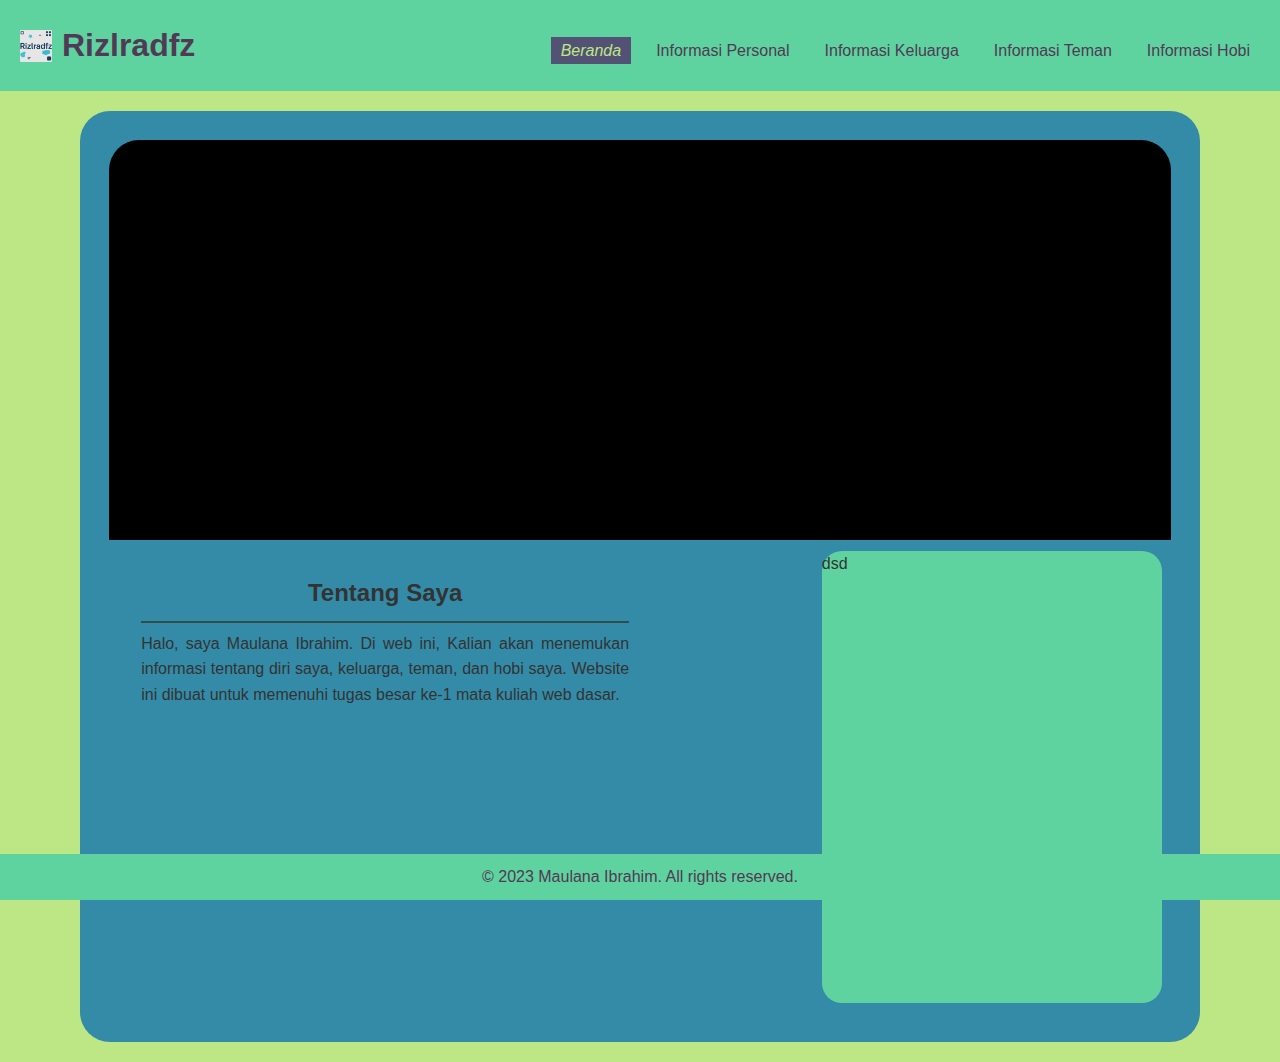
==== index.html @ 61244193 "Add favicon and update header styles across multiple HTML files; enhance CSS specificity for image s" ====
<!DOCTYPE html>
<html lang="id">

<head>
    <meta charset="UTF-8">
    <meta name="viewport" content="width=device-width, initial-scale=1.0">
    <link rel="shortcut icon" href="favicon.png" type="image/png">
    <title>Beranda - Profil Saya</title>
    <link rel="stylesheet" href="./style/main.css">
    <style>
        .photo-profile {
            background-color: #5fd39f;
            width: calc(340px *1);
            height: calc(340px + 7em);
            margin: 1vh;
            border-radius: 20px;
        }

        .bagian-teks {
            display: flex;
            flex-direction: column;
            align-items: center;
            flex-wrap: nowrap;
            /* margin: 0 auto; */
            padding-left: 2em;
            padding-top: 2em;
        }

        .imagefavorite {
            background-color: black;
            height: 400px;
            border-top-left-radius: 30px;
            border-top-right-radius: 30px;
        }

        hr {
            width: 100%;
            height: 2px;
            background-color: darkslategrey;
            border: none;
            margin-top: 0.5em;
            margin-bottom: 0.5em;
        }
    </style>
</head>

<body>
    <header>
        <table class="navbar-kontainer">
            <tr>
                <td>
                    <h1 style="display: flex;
                        align-items: center;
                        flex-direction: row;
                        flex-wrap: nowrap;
                        justify-content: center;">
                        <img src="favicon.png" alt="Favicon"
                            style="width: 32px; height: 32px; margin-right: 10px;">Rizlradfz
                    </h1>
                </td>
                <td>
                    <nav>
                        <ul>
                            <li><a class="active" href="index.html">Beranda</a></li>
                            <li><a href="personal.html">Informasi Personal</a></li>
                            <li><a href="keluarga.html">Informasi Keluarga</a></li>
                            <li><a href="teman.html">Informasi Teman</a></li>
                            <li><a href="hobi.html">Informasi Hobi</a></li>
                        </ul>
                    </nav>
                </td>
            </tr>
        </table>
    </header>

    <main>
        <section class="mainsection-kontainer">
            <table class="table-layout">
                <tbody>
                    <tr>
                        <td colspan="3">
                            <div class="imagefavorite"></div>
                        </td>
                    </tr>
                    <tr>
                        <td class="bagian-teks">
                            <h2>Tentang Saya</h2>
                            <hr>
                            <p>Halo, saya Maulana Ibrahim. Di web ini, Kalian akan menemukan informasi tentang diri
                                saya, keluarga, teman,
                                dan hobi saya. Website ini dibuat untuk memenuhi tugas besar ke-1 mata kuliah web dasar.
                            </p>
                        </td>
                        <td style="width: 17%;"></td>
                        <td>
                            <div class="photo-profile">dsd</div>
                        </td>
                    </tr>
                </tbody>
            </table>
        </section>
    </main>

    <footer>
        <p>&copy; 2023 Maulana Ibrahim. All rights reserved.</p>
    </footer>
</body>

</html>
---- style/main.css ----
/* Reset dasar */
* {
    margin: 0;
    padding: 0;
    box-sizing: border-box;
}

/* Pengaturan dasar untuk body */
body {
    font-family: 'Segoe UI', Tahoma, Geneva, Verdana, sans-serif;
    background-color: #bce784;
    color: #333;
    line-height: 1.6;
    display: flex;
    flex-direction: column;
    flex-wrap: nowrap;
    justify-content: center;
}

h1 {
    text-align: center;
}

/* Header dan Navigasi */
header {
    background-color: #5fd39f;
    color: #503a55;
    padding: 20px;
    text-align: center;
}

nav ul {
    list-style: none;
    display: flex;
    justify-content: center;
    gap: 15px;
    margin-top: 10px;
}

nav ul li a {
    color: #503a55;
    text-decoration: none;
    padding: 5px 10px;
    transition: background-color 0.3s;
}

.active {
    background-color: #535275;
    color: #bce784;
    /* // create font to underline style */
    font-style: oblique;
}

nav ul li a:hover {
    border-radius: 15px;
    background-color: #535275;
    color: #5fd39f;
}

/* Main Content */
main {
    padding: 20px;
}

.mainsection-kontainer, .container {
    background-color: #348ba8;
    border-radius: 30px;
    padding: 1.7em;
    width: 70em;
    margin: 0 auto;
    /* padding: 1vh; */
}

/* Footer */
footer {
    background-color: #5fd39f;
    color: #503a55;
    text-align: center;
    padding: 10px;
    position: fixed;
    width: 100%;
    bottom: 0;
    display: grid;
    align-items: center;
    justify-content: center;
    align-content: space-evenly;
}

.navbar-kontainer {
    display: flex;
    flex-direction: column;
}

.navbar-kontainer tr {
    display: flex;
    justify-content: space-between;
    align-items: center;
}

p {
    text-align: justify;
}

hr {
    border-color: hsl(289, 19%, 28%);
}

.flex-container {
    display: flex;
    flex-direction: column;
    flex-wrap: wrap;
    justify-content: flex-start;
    align-items: stretch;
    align-content: stretch;
}

.flex-container .row
{
    display: flex;
    flex-direction: row;
    flex-wrap: wrap;
    justify-content: center;
    align-items: stretch;
    align-content: stretch;
    margin-bottom: 1em;
    gap: 2em;

}
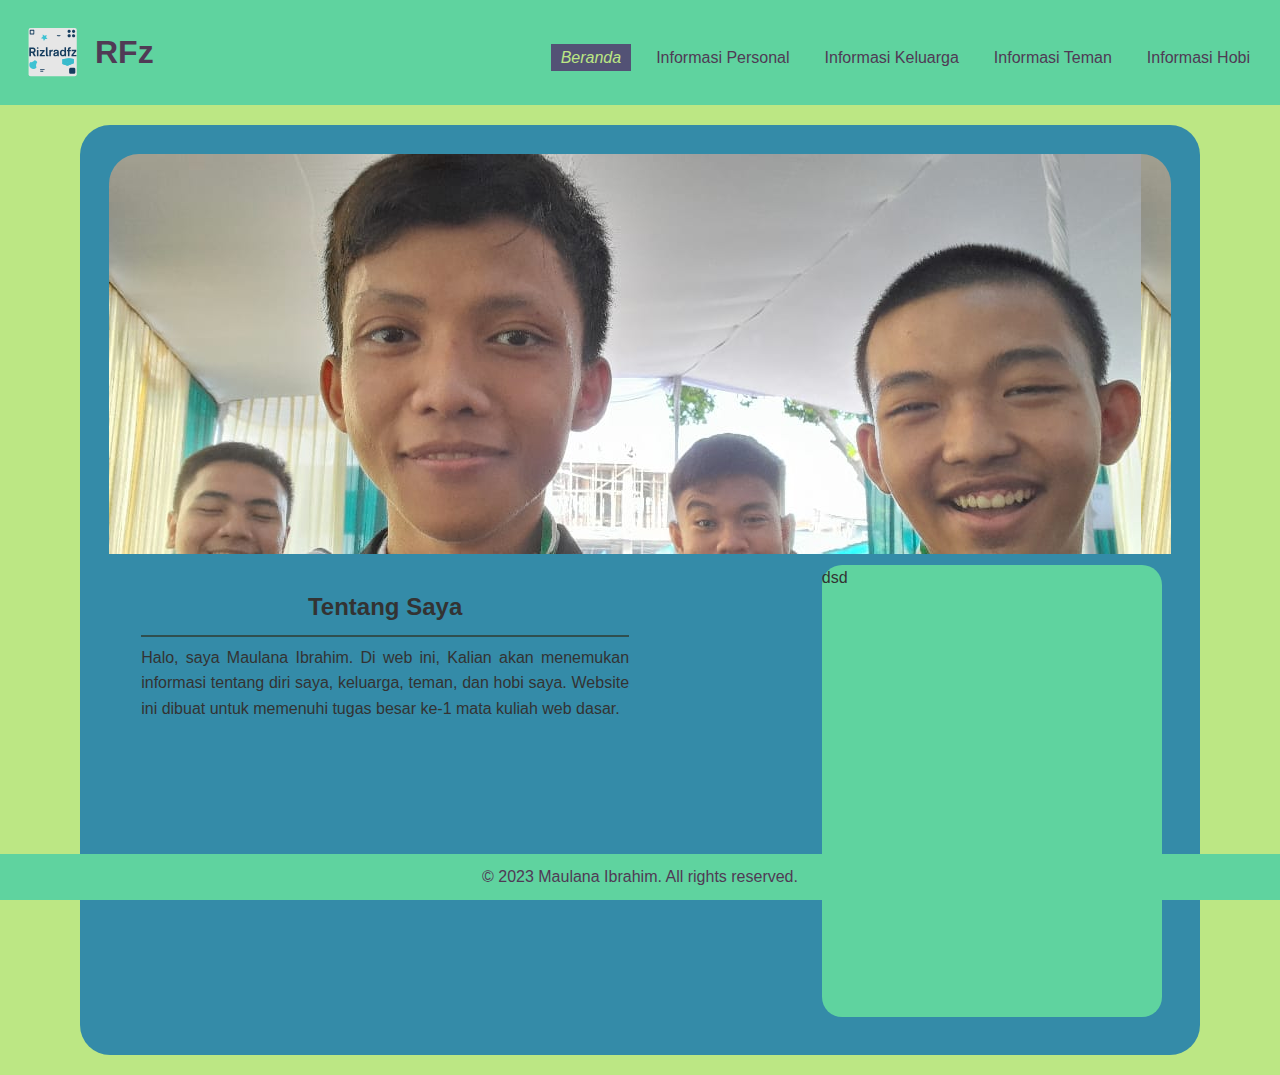
==== commit 7ac20d8d: "update 1" ====
--- a/index.html
+++ b/index.html
@@ -27,7 +27,8 @@
         }
 
         .imagefavorite {
-            background-color: black;
+            /* background-color: black; */
+            background-image: url("./img/fotoperpisahan1.jpeg");
             height: 400px;
             border-top-left-radius: 30px;
             border-top-right-radius: 30px;
@@ -54,8 +55,8 @@
                         flex-direction: row;
                         flex-wrap: nowrap;
                         justify-content: center;">
-                        <img src="favicon.png" alt="Favicon"
-                            style="width: 32px; height: 32px; margin-right: 10px;">Rizlradfz
+                        <img src="favicon.svg" alt="Favicon"
+                            style="width: 65px; height: 65px; margin-right: 10px;">RFz
                     </h1>
                 </td>
                 <td>
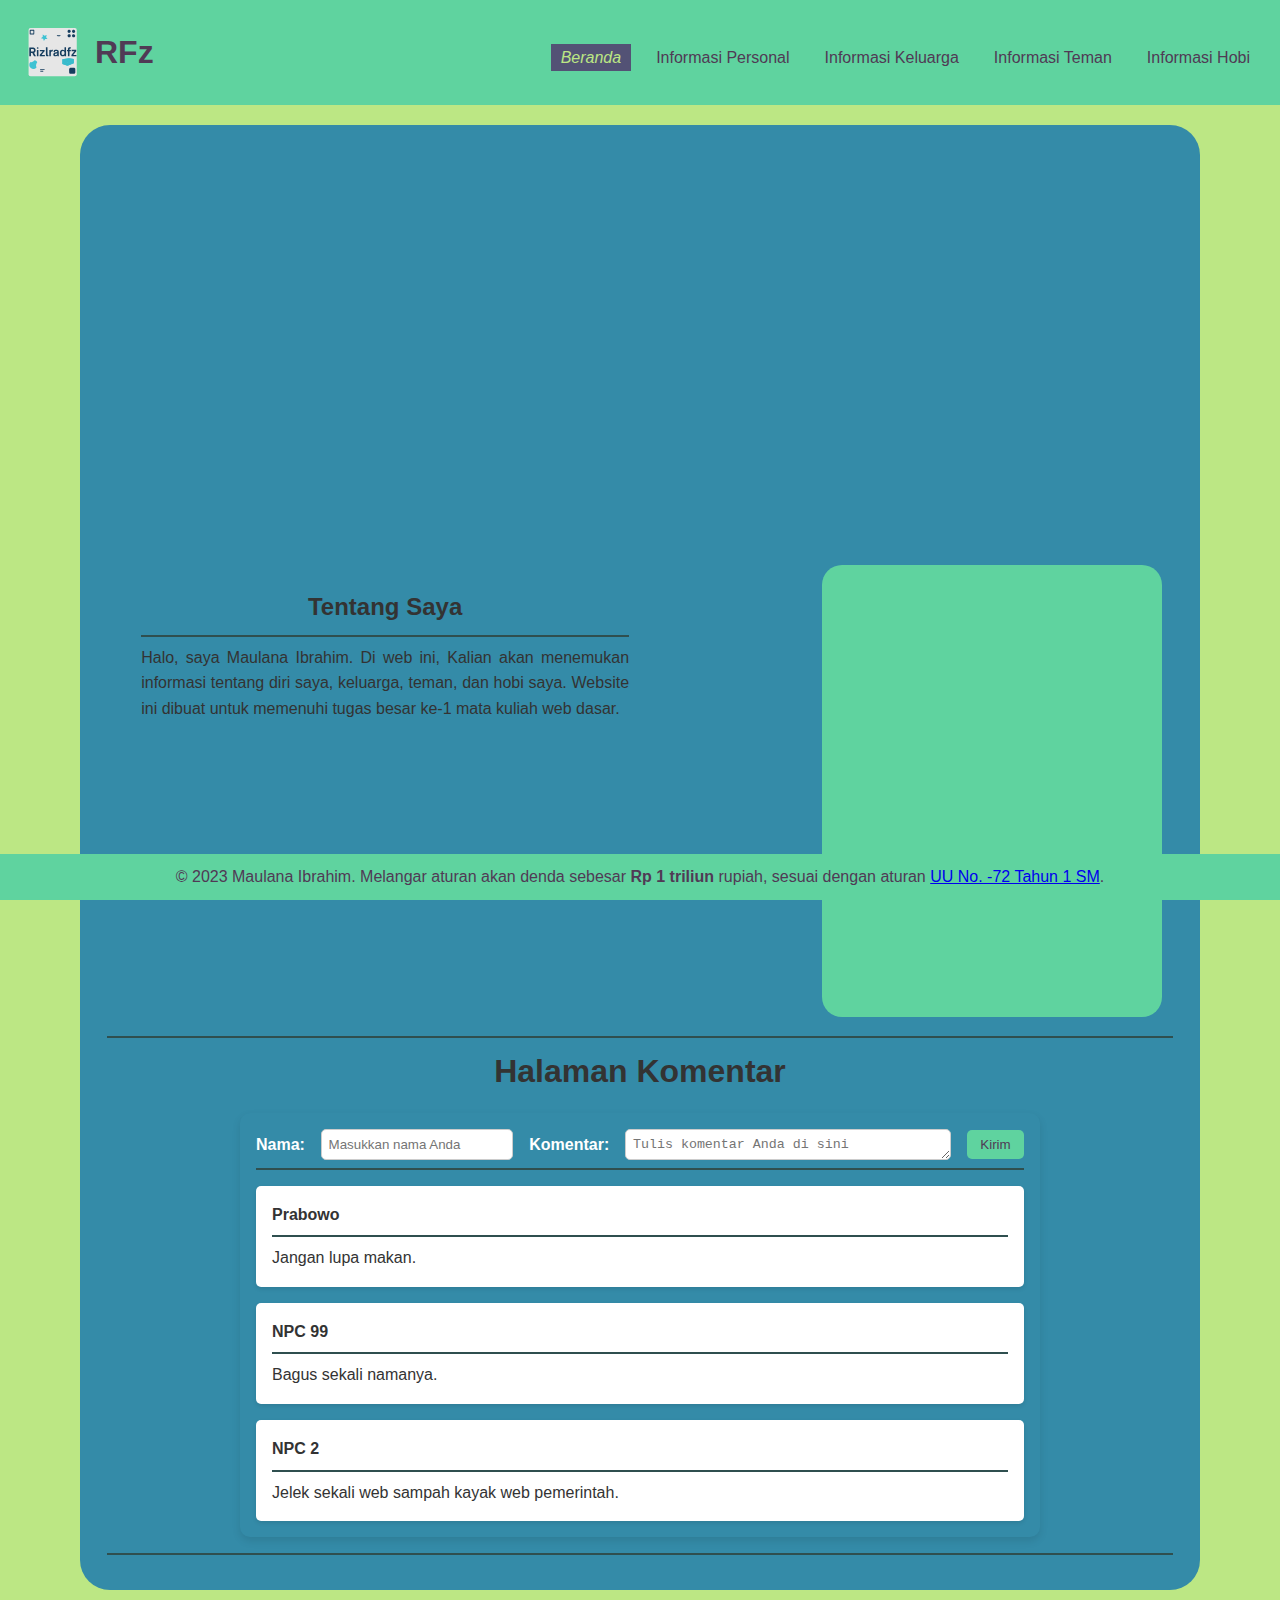
==== commit 7465ae24: "update 2" ====
--- a/index.html
+++ b/index.html
@@ -14,6 +14,21 @@
             height: calc(340px + 7em);
             margin: 1vh;
             border-radius: 20px;
+            /* Added properties for animated background */
+            background-size: cover;
+            background-position: center;
+            /* background-image: url("./img/fotopinjol.jpeg"); */
+            animation: changePhotoProfile 28s infinite;
+        }
+
+        @keyframes changePhotoProfile {
+            0%, 14% { background-image: url("./img/fotopinjol.jpeg"); }
+            15%, 28% { background-image: url("./img/fotorois.jpeg"); }
+            29%, 42% { background-image: url("./img/pnj-1.jpeg"); }
+            43%, 56% { background-image: url("./img/fotohabibmamri.jpeg"); }
+            57%, 70% { background-image: url("./img/fotoraihanahmad.png"); }
+            71%, 84% { background-image: url("./img/fotogj.jpeg"); }
+            85%, 100% { background-image: url("./img/fotoanomalirindam2.jpeg"); }
         }
 
         .bagian-teks {
@@ -28,10 +43,27 @@
 
         .imagefavorite {
             /* background-color: black; */
-            background-image: url("./img/fotoperpisahan1.jpeg");
+            background-size: cover;
+            background-position: center;
+            /* background-image: url("./img/fotoperpisahan1.jpeg"); */
             height: 400px;
             border-top-left-radius: 30px;
             border-top-right-radius: 30px;
+            /* Updated animation duration for slower transitions */
+            animation: changeImage 28s infinite;
+            background-repeat: no-repeat;
+        }
+
+        @keyframes changeImage {
+            0%, 11% { background-image: url("./img/fotoperpisahan1.jpeg"); }
+            12%, 22% { background-image: url("./img/fotopnj.jpeg"); }
+            23%, 33% { background-image: url("./img/fotobelajarpai.jpeg"); }
+            34%, 44% { background-image: url("./img/fotodijogja.jpeg"); }
+            45%, 55% { background-image: url("./img/fotomiayam.png"); }
+            56%, 66% { background-image: url("./img/fotopersonal-1.jpeg"); }
+            67%, 77% { background-image: url("./img/fotoketoprak.jpeg"); }
+            78%, 88% { background-image: url("./img/fotosebelumwabah.jpeg"); }
+            89%, 100% { background-image: url("./img/fotodigunungnaikjeep.jpeg"); }
         }
 
         hr {
@@ -50,13 +82,8 @@
         <table class="navbar-kontainer">
             <tr>
                 <td>
-                    <h1 style="display: flex;
-                        align-items: center;
-                        flex-direction: row;
-                        flex-wrap: nowrap;
-                        justify-content: center;">
-                        <img src="favicon.svg" alt="Favicon"
-                            style="width: 65px; height: 65px; margin-right: 10px;">RFz
+                    <h1 class="header-title">
+                        <img src="favicon.svg" alt="Favicon" class="header-img">RFz
                     </h1>
                 </td>
                 <td>
@@ -92,18 +119,51 @@
                                 dan hobi saya. Website ini dibuat untuk memenuhi tugas besar ke-1 mata kuliah web dasar.
                             </p>
                         </td>
-                        <td style="width: 17%;"></td>
+                        <td class="spacer-td"></td>
                         <td>
-                            <div class="photo-profile">dsd</div>
+                            <div class="photo-profile"></div>
                         </td>
                     </tr>
                 </tbody>
             </table>
+            <hr>
+            <h1>Halaman Komentar</h1>
+            <!-- Updated .kolomkomentar markup for theme integration and one-line layout -->
+            <div class="kolomkomentar" style="background:#348ba8; padding:1em; border-radius:10px; box-shadow:0 4px 8px rgba(0,0,0,0.1); max-width:800px; margin:1em auto;">
+                <form action="" method="post" style="display:flex; flex-direction:row; align-items:center; gap:1em;">
+                    <label for="name" style="font-weight:bold; color:#fff;">Nama:</label>
+                    <input type="text" id="name" name="name" placeholder="Masukkan nama Anda" required style="padding:0.5em; border:1px solid #ccc; border-radius:5px; flex:1;">
+                    
+                    <label for="comment" style="font-weight:bold; color:#fff;">Komentar:</label>
+                    <textarea id="comment" name="comment" rows="1" placeholder="Tulis komentar Anda di sini" required style="padding:0.5em; border:1px solid #ccc; border-radius:5px; flex:3;"></textarea>
+                    
+                    <input type="submit" value="Kirim" style="padding:0.5em 1em; background:#5fd39f; color:#503a55; border:none; border-radius:5px; cursor:pointer; transition:background 0.3s;" onmouseover="this.style.background='#53b98c'" onmouseout="this.style.background='#5fd39f'">
+                </form>
+                <hr>
+                <div class="listkomentar">
+                    <div class="komentar">
+                        <p><strong>Prabowo</strong></p>
+                        <hr>
+                        <p>Jangan lupa makan.</p>
+                    </div>
+                    <div class="komentar">
+                        <p><strong>NPC 99</strong></p>
+                        <hr>
+                        <p>Bagus sekali namanya.</p>
+                    </div>
+                    <div class="komentar">
+                        <p><strong>NPC 2</strong></p>
+                        <hr>
+                        <p>Jelek sekali web sampah kayak web pemerintah.</p>
+                    </div>
+                </div>
+            </div>
+            <hr>
         </section>
     </main>
 
     <footer>
-        <p>&copy; 2023 Maulana Ibrahim. All rights reserved.</p>
+        <p>&copy; 2023 Maulana Ibrahim. Melangar aturan akan denda sebesar <strong>Rp 1 triliun </strong> rupiah, sesuai dengan aturan <a href="#">UU No. -72 Tahun 1 SM</a>.</p>
     </footer>
 </body>
 
--- a/style/main.css
+++ b/style/main.css
@@ -124,5 +124,37 @@
     align-content: stretch;
     margin-bottom: 1em;
     gap: 2em;
+}
 
+.header-title {
+    display: flex;
+    align-items: center;
+    flex-direction: row;
+    flex-wrap: nowrap;
+    justify-content: center;
+}
+
+.header-img {
+    width: 65px;
+    height: 65px;
+    margin-right: 10px;
+}
+
+.spacer-td {
+    width: 17%;
+}
+
+/* Styling for listkomentar and individual komentar blocks */
+.listkomentar {
+    margin-top: 1em;
+    display: flex;
+    flex-direction: column;
+    gap: 1em;
+}
+
+.komentar {
+    background-color: #fff;
+    padding: 1em;
+    border-radius: 5px;
+    box-shadow: 0 2px 4px rgba(0,0,0,0.1);
 }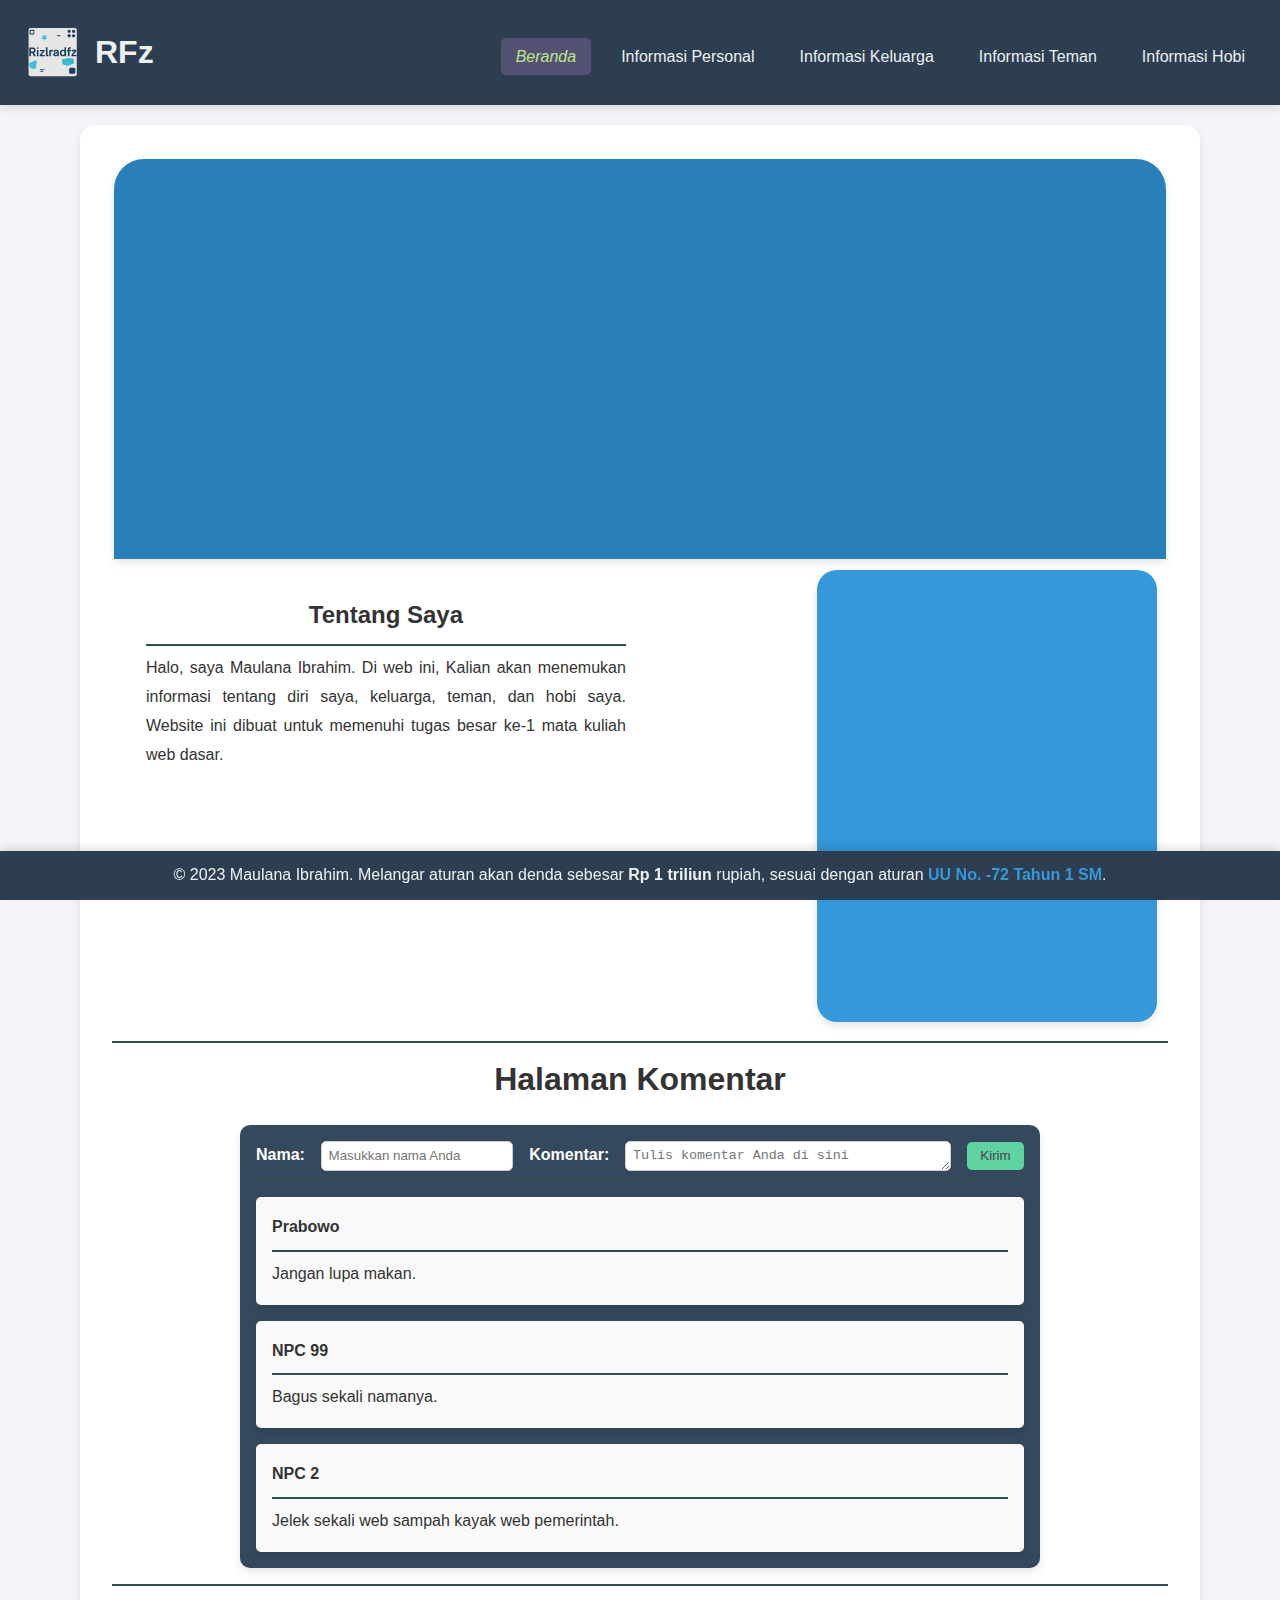
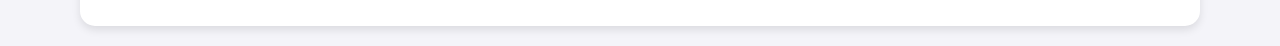
==== commit 442896ea: "Mengganti tema website agar lebih moderen. Fixes #6" ====
--- a/index.html
+++ b/index.html
@@ -8,8 +8,31 @@
     <title>Beranda - Profil Saya</title>
     <link rel="stylesheet" href="./style/main.css">
     <style>
+        body {
+            background-color: #f4f4f9;
+            color: #333;
+        }
+
+        header {
+            background-color: #2c3e50;
+            color: #ecf0f1;
+        }
+
+        nav ul li a {
+            color: #ecf0f1;
+        }
+
+        nav ul li a:hover {
+            background-color: #34495e;
+        }
+
+        .mainsection-kontainer {
+            background-color: #ffffff;
+            box-shadow: 0 4px 8px rgba(0, 0, 0, 0.1);
+        }
+
         .photo-profile {
-            background-color: #5fd39f;
+            background-color: #3498db;
             width: calc(340px *1);
             height: calc(340px + 7em);
             margin: 1vh;
@@ -42,7 +65,7 @@
         }
 
         .imagefavorite {
-            /* background-color: black; */
+            background-color: #2980b9;
             background-size: cover;
             background-position: center;
             /* background-image: url("./img/fotoperpisahan1.jpeg"); */
@@ -73,6 +96,20 @@
             border: none;
             margin-top: 0.5em;
             margin-bottom: 0.5em;
+        }
+
+        .kolomkomentar {
+            background-color: #ffffff;
+            box-shadow: 0 4px 8px rgba(0, 0, 0, 0.1);
+        }
+
+        .listkomentar .komentar {
+            background-color: #f9f9f9;
+        }
+
+        footer {
+            background-color: #2c3e50;
+            color: #ecf0f1;
         }
     </style>
 </head>
@@ -129,7 +166,7 @@
             <hr>
             <h1>Halaman Komentar</h1>
             <!-- Updated .kolomkomentar markup for theme integration and one-line layout -->
-            <div class="kolomkomentar" style="background:#348ba8; padding:1em; border-radius:10px; box-shadow:0 4px 8px rgba(0,0,0,0.1); max-width:800px; margin:1em auto;">
+            <div class="kolomkomentar" style="background:#34495e; padding:1em; border-radius:10px; box-shadow:0 4px 8px rgba(0,0,0,0.1); max-width:800px; margin:1em auto;">
                 <form action="" method="post" style="display:flex; flex-direction:row; align-items:center; gap:1em;">
                     <label for="name" style="font-weight:bold; color:#fff;">Nama:</label>
                     <input type="text" id="name" name="name" placeholder="Masukkan nama Anda" required style="padding:0.5em; border:1px solid #ccc; border-radius:5px; flex:1;">
@@ -163,7 +200,7 @@
     </main>
 
     <footer>
-        <p>&copy; 2023 Maulana Ibrahim. Melangar aturan akan denda sebesar <strong>Rp 1 triliun </strong> rupiah, sesuai dengan aturan <a href="#">UU No. -72 Tahun 1 SM</a>.</p>
+        <p>&copy; 2023 Maulana Ibrahim. Melangar aturan akan denda sebesar <strong>Rp 1 triliun </strong> rupiah, sesuai dengan aturan <a href="#" class="linkUU">UU No. -72 Tahun 1 SM</a>.</p>
     </footer>
 </body>
 
--- a/style/main.css
+++ b/style/main.css
@@ -8,9 +8,9 @@
 /* Pengaturan dasar untuk body */
 body {
     font-family: 'Segoe UI', Tahoma, Geneva, Verdana, sans-serif;
-    background-color: #bce784;
+    background-color: #f4f4f9;
     color: #333;
-    line-height: 1.6;
+    line-height: 1.8;
     display: flex;
     flex-direction: column;
     flex-wrap: nowrap;
@@ -23,10 +23,11 @@
 
 /* Header dan Navigasi */
 header {
-    background-color: #5fd39f;
-    color: #503a55;
+    background-color: #2c3e50;
+    color: #ecf0f1;
     padding: 20px;
     text-align: center;
+    box-shadow: 0 4px 8px rgba(0, 0, 0, 0.1);
 }
 
 nav ul {
@@ -38,10 +39,11 @@
 }
 
 nav ul li a {
-    color: #503a55;
+    color: #ecf0f1;
     text-decoration: none;
-    padding: 5px 10px;
+    padding: 10px 15px;
     transition: background-color 0.3s;
+    border-radius: 5px;
 }
 
 .active {
@@ -52,8 +54,8 @@
 }
 
 nav ul li a:hover {
-    border-radius: 15px;
-    background-color: #535275;
+    border-radius: 5px;
+    background-color: #34495e;
     color: #5fd39f;
 }
 
@@ -63,18 +65,19 @@
 }
 
 .mainsection-kontainer, .container {
-    background-color: #348ba8;
-    border-radius: 30px;
-    padding: 1.7em;
+    background-color: #ffffff;
+    border-radius: 15px;
+    padding: 2em;
     width: 70em;
     margin: 0 auto;
+    box-shadow: 0 4px 8px rgba(0, 0, 0, 0.1);
     /* padding: 1vh; */
 }
 
 /* Footer */
 footer {
-    background-color: #5fd39f;
-    color: #503a55;
+    background-color: #2c3e50;
+    color: #ecf0f1;
     text-align: center;
     padding: 10px;
     position: fixed;
@@ -84,6 +87,7 @@
     align-items: center;
     justify-content: center;
     align-content: space-evenly;
+    box-shadow: 0 -4px 8px rgba(0, 0, 0, 0.1);
 }
 
 .navbar-kontainer {
@@ -153,8 +157,47 @@
 }
 
 .komentar {
-    background-color: #fff;
+    background-color: #f9f9f9;
     padding: 1em;
     border-radius: 5px;
-    box-shadow: 0 2px 4px rgba(0,0,0,0.1);
+    box-shadow: 0 4px 8px rgba(0,0,0,0.1);
+}
+
+.photo-profile {
+    background-color: #3498db;
+    box-shadow: 0 4px 8px rgba(0, 0, 0, 0.1);
+}
+
+.imagefavorite {
+    background-color: #2980b9;
+    box-shadow: 0 4px 8px rgba(0, 0, 0, 0.1);
+}
+
+.kolomkomentar {
+    background-color: #ffffff;
+    border-radius: 10px;
+    box-shadow: 0 4px 8px rgba(0, 0, 0, 0.1);
+}
+
+.linkUU {
+    color: #3498db;
+    text-decoration: none;
+    font-weight: bold;
+    transition: color 0.3s, text-decoration 0.3s;
+}
+
+.linkUU:active
+{
+    color: #fafafa;
+    text-decoration: underline;
+}
+.linkUU:hover
+{
+    color: #fafafa;
+    text-decoration: underline;
+}
+.linkUU:visited
+{
+    color: #fafafa;
+    text-decoration: underline;
 }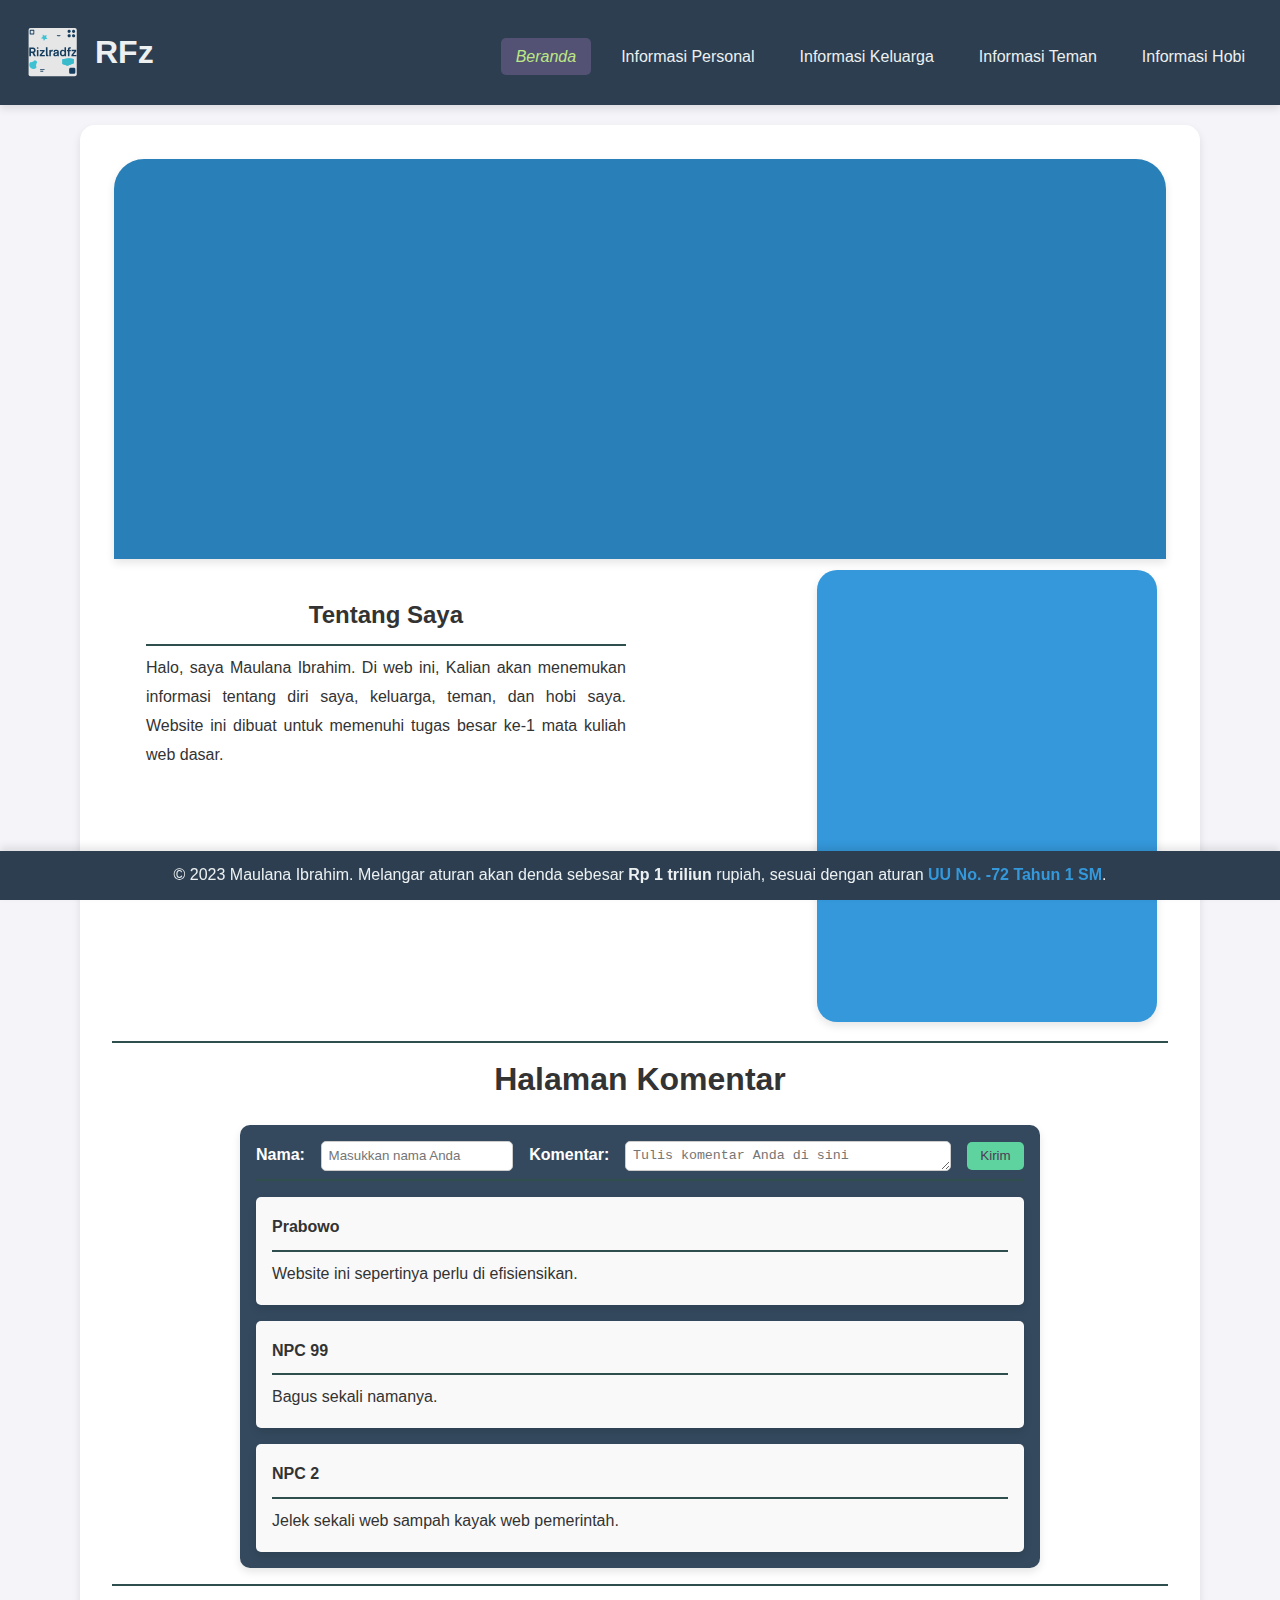
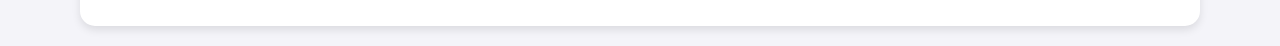
==== commit d6d19031: "Refactor code structure for improved readability and maintainability" ====
--- a/index.html
+++ b/index.html
@@ -41,17 +41,19 @@
             background-size: cover;
             background-position: center;
             /* background-image: url("./img/fotopinjol.jpeg"); */
-            animation: changePhotoProfile 28s infinite;
+            animation: changePhotoProfile 36s infinite; /* Updated duration for 9 images */
         }
 
         @keyframes changePhotoProfile {
-            0%, 14% { background-image: url("./img/fotopinjol.jpeg"); }
-            15%, 28% { background-image: url("./img/fotorois.jpeg"); }
-            29%, 42% { background-image: url("./img/pnj-1.jpeg"); }
-            43%, 56% { background-image: url("./img/fotohabibmamri.jpeg"); }
-            57%, 70% { background-image: url("./img/fotoraihanahmad.png"); }
-            71%, 84% { background-image: url("./img/fotogj.jpeg"); }
-            85%, 100% { background-image: url("./img/fotoanomalirindam2.jpeg"); }
+            0%, 11% { background-image: url("./img/fotopinjol.jpeg"); }
+            12%, 22% { background-image: url("./img/fotorois.jpeg"); }
+            23%, 33% { background-image: url("./img/pnj-1.jpeg"); }
+            34%, 44% { background-image: url("./img/fotohabibmamri.jpeg"); }
+            45%, 55% { background-image: url("./img/fotoraihanahmad.png"); }
+            56%, 66% { background-image: url("./img/fotogj.jpeg"); }
+            67%, 77% { background-image: url("./img/fotoanomalirindam2.jpeg"); }
+            78%, 88% { background-image: url("./img/fotoanomaligebi.jpeg"); } /* New image */
+            89%, 100% { background-image: url("./img/fotomahfudmd.jpeg"); } /* New image */
         }
 
         .bagian-teks {
@@ -73,20 +75,22 @@
             border-top-left-radius: 30px;
             border-top-right-radius: 30px;
             /* Updated animation duration for slower transitions */
-            animation: changeImage 28s infinite;
+            animation: changeImage 32s infinite; /* Updated duration for 11 images */
             background-repeat: no-repeat;
         }
 
         @keyframes changeImage {
-            0%, 11% { background-image: url("./img/fotoperpisahan1.jpeg"); }
-            12%, 22% { background-image: url("./img/fotopnj.jpeg"); }
-            23%, 33% { background-image: url("./img/fotobelajarpai.jpeg"); }
-            34%, 44% { background-image: url("./img/fotodijogja.jpeg"); }
-            45%, 55% { background-image: url("./img/fotomiayam.png"); }
-            56%, 66% { background-image: url("./img/fotopersonal-1.jpeg"); }
-            67%, 77% { background-image: url("./img/fotoketoprak.jpeg"); }
-            78%, 88% { background-image: url("./img/fotosebelumwabah.jpeg"); }
-            89%, 100% { background-image: url("./img/fotodigunungnaikjeep.jpeg"); }
+            0%, 9% { background-image: url("./img/fotoperpisahan1.jpeg"); }
+            10%, 18% { background-image: url("./img/fotopnj.jpeg"); }
+            19%, 27% { background-image: url("./img/fotobelajarpai.jpeg"); }
+            28%, 36% { background-image: url("./img/fotodijogja.jpeg"); }
+            37%, 45% { background-image: url("./img/fotomiayam.png"); }
+            46%, 54% { background-image: url("./img/fotopersonal-1.jpeg"); }
+            55%, 63% { background-image: url("./img/fotoketoprak.jpeg"); }
+            64%, 72% { background-image: url("./img/fotosebelumwabah.jpeg"); }
+            73%, 81% { background-image: url("./img/fotodigunungnaikjeep.jpeg"); }
+            82%, 90% { background-image: url("./img/fotopetugaspolisitidur.jpeg"); } /* New image */
+            91%, 100% { background-image: url("./img/fotoperpisahan2.jpeg"); } /* New image */
         }
 
         hr {
@@ -96,20 +100,6 @@
             border: none;
             margin-top: 0.5em;
             margin-bottom: 0.5em;
-        }
-
-        .kolomkomentar {
-            background-color: #ffffff;
-            box-shadow: 0 4px 8px rgba(0, 0, 0, 0.1);
-        }
-
-        .listkomentar .komentar {
-            background-color: #f9f9f9;
-        }
-
-        footer {
-            background-color: #2c3e50;
-            color: #ecf0f1;
         }
     </style>
 </head>
@@ -181,7 +171,7 @@
                     <div class="komentar">
                         <p><strong>Prabowo</strong></p>
                         <hr>
-                        <p>Jangan lupa makan.</p>
+                        <p>Website ini sepertinya perlu di efisiensikan.</p>
                     </div>
                     <div class="komentar">
                         <p><strong>NPC 99</strong></p>
--- a/style/main.css
+++ b/style/main.css
@@ -200,4 +200,73 @@
 {
     color: #fafafa;
     text-decoration: underline;
+}
+
+/* Responsive Design */
+@media (max-width: 768px) {
+    body {
+        padding: 0 1em;
+    }
+
+    header {
+        text-align: center;
+    }
+
+    nav ul {
+        flex-direction: column;
+        gap: 10px;
+    }
+
+    .mainsection-kontainer, .container {
+        width: 100%;
+        padding: 1em;
+    }
+
+    .photo-profile, .imagefavorite {
+        width: 100%;
+        height: auto;
+        border-radius: 10px;
+    }
+
+    .table-layout {
+        display: block;
+    }
+
+    .table-layout td {
+        display: block;
+        width: 100%;
+    }
+
+    .spacer-td {
+        display: none;
+    }
+
+    .flex-container {
+        flex-direction: column;
+        align-items: center;
+    }
+
+    .flex-container .row {
+        flex-direction: column;
+        gap: 1em;
+    }
+
+    .navbar-kontainer tr {
+        flex-direction: column;
+        align-items: center;
+    }
+
+    .listkomentar {
+        gap: 0.5em;
+    }
+
+    .kolomkomentar form {
+        flex-direction: column;
+        gap: 0.5em;
+    }
+
+    .kolomkomentar form input[type="text"],
+    .kolomkomentar form textarea {
+        width: 100%;
+    }
 }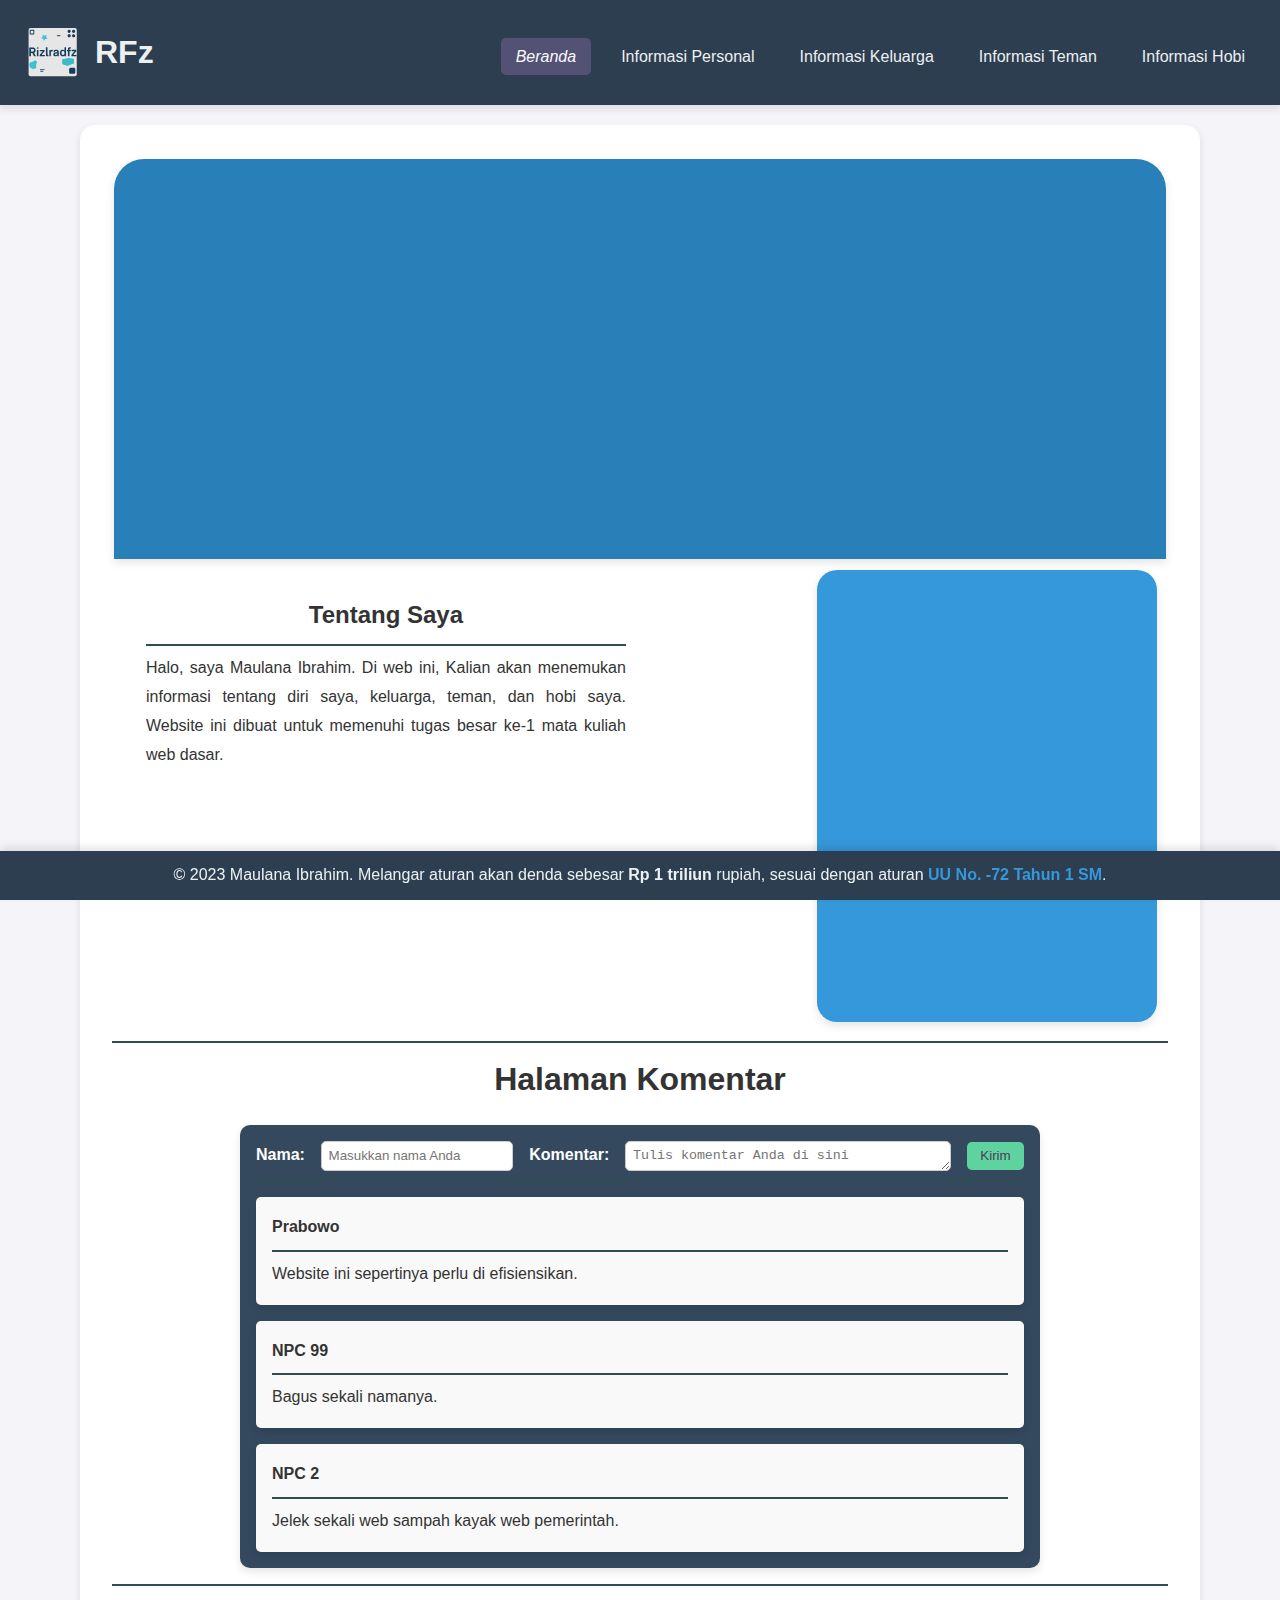
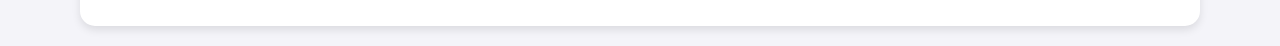
==== commit 8a4ed17b: "Update comment structure and adjust active link color for better theme integration" ====
--- a/index.html
+++ b/index.html
@@ -155,7 +155,6 @@
             </table>
             <hr>
             <h1>Halaman Komentar</h1>
-            <!-- Updated .kolomkomentar markup for theme integration and one-line layout -->
             <div class="kolomkomentar" style="background:#34495e; padding:1em; border-radius:10px; box-shadow:0 4px 8px rgba(0,0,0,0.1); max-width:800px; margin:1em auto;">
                 <form action="" method="post" style="display:flex; flex-direction:row; align-items:center; gap:1em;">
                     <label for="name" style="font-weight:bold; color:#fff;">Nama:</label>
--- a/style/main.css
+++ b/style/main.css
@@ -48,7 +48,7 @@
 
 .active {
     background-color: #535275;
-    color: #bce784;
+    color: #fafafa;
     /* // create font to underline style */
     font-style: oblique;
 }
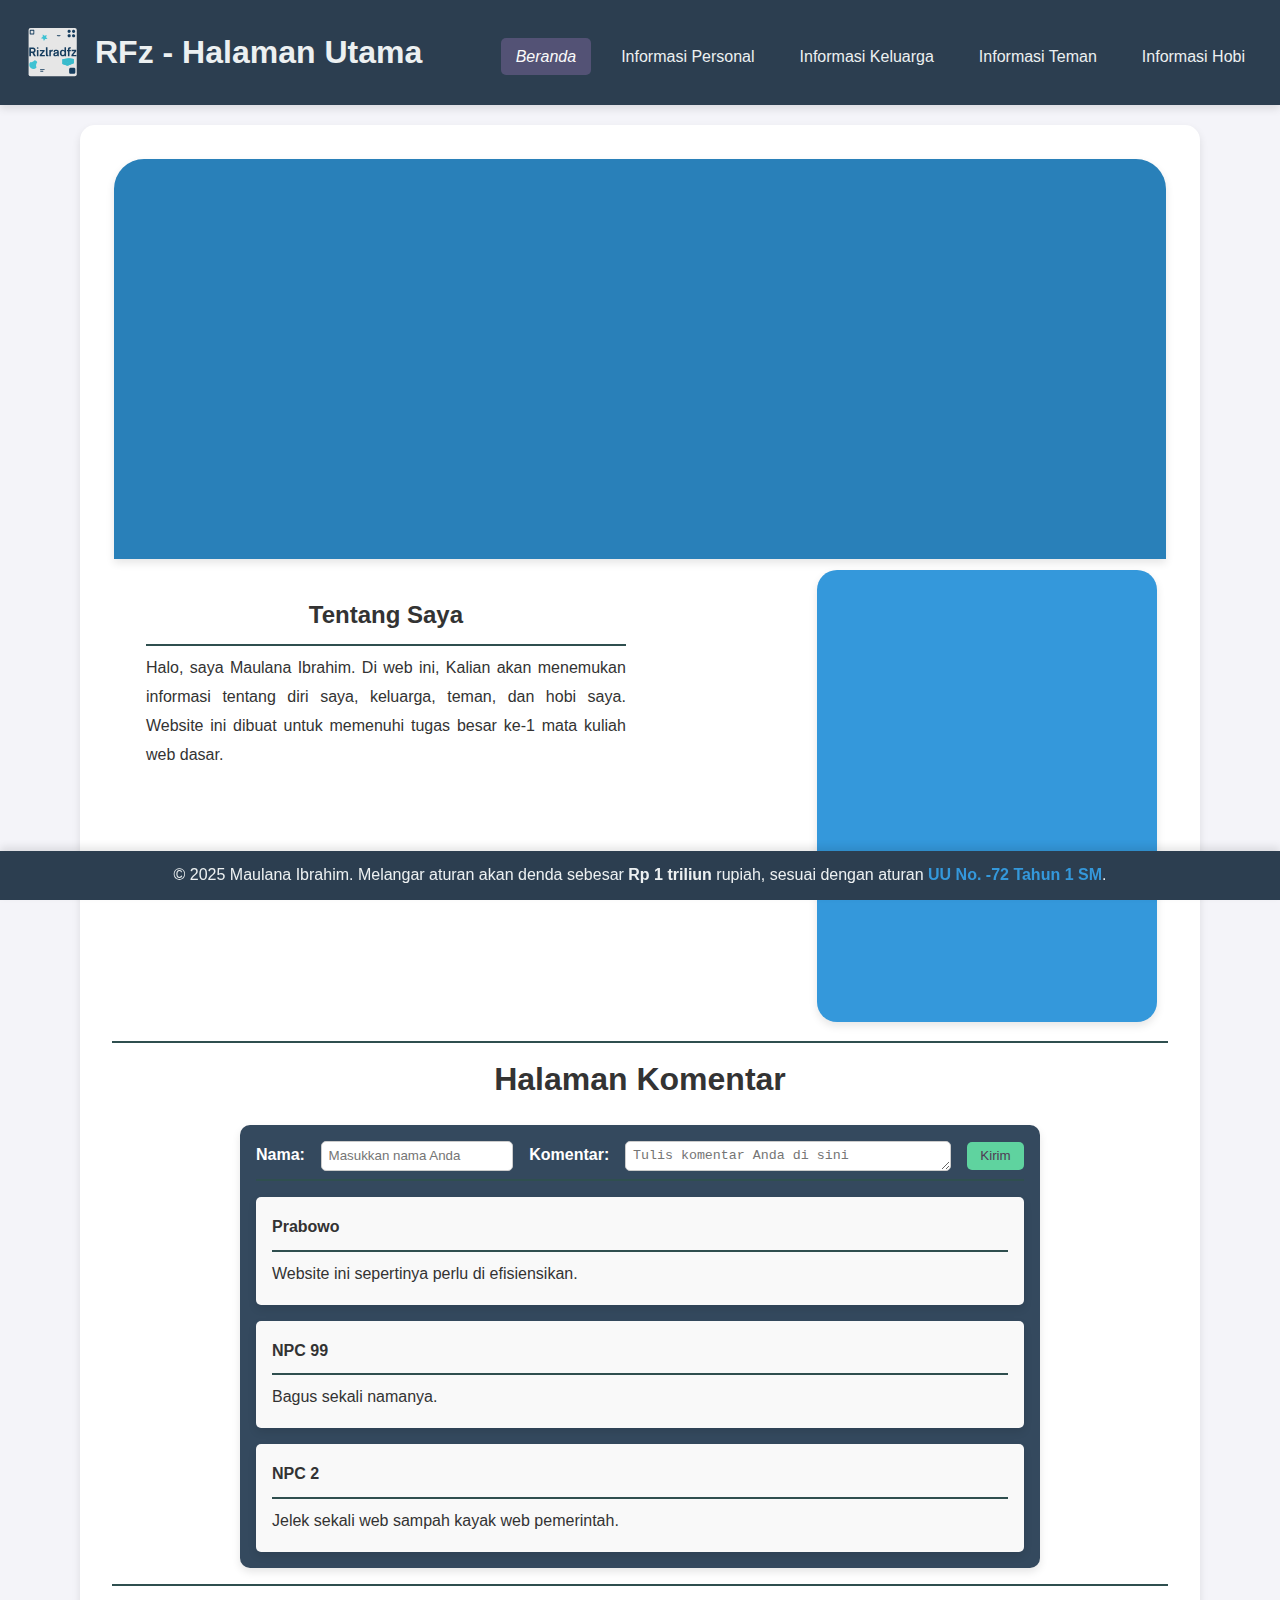
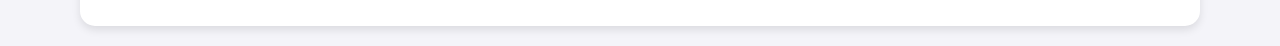
==== commit 9c13a2b2: "Update footer copyright year and enhance header titles for clarity" ====
--- a/index.html
+++ b/index.html
@@ -110,7 +110,7 @@
             <tr>
                 <td>
                     <h1 class="header-title">
-                        <img src="favicon.svg" alt="Favicon" class="header-img">RFz
+                        <img src="favicon.svg" alt="Favicon" class="header-img">RFz - Halaman Utama
                     </h1>
                 </td>
                 <td>
@@ -189,7 +189,7 @@
     </main>
 
     <footer>
-        <p>&copy; 2023 Maulana Ibrahim. Melangar aturan akan denda sebesar <strong>Rp 1 triliun </strong> rupiah, sesuai dengan aturan <a href="#" class="linkUU">UU No. -72 Tahun 1 SM</a>.</p>
+        <p>&copy; 2025 Maulana Ibrahim. Melangar aturan akan denda sebesar <strong>Rp 1 triliun </strong> rupiah, sesuai dengan aturan <a href="#" class="linkUU">UU No. -72 Tahun 1 SM</a>.</p>
     </footer>
 </body>
 
